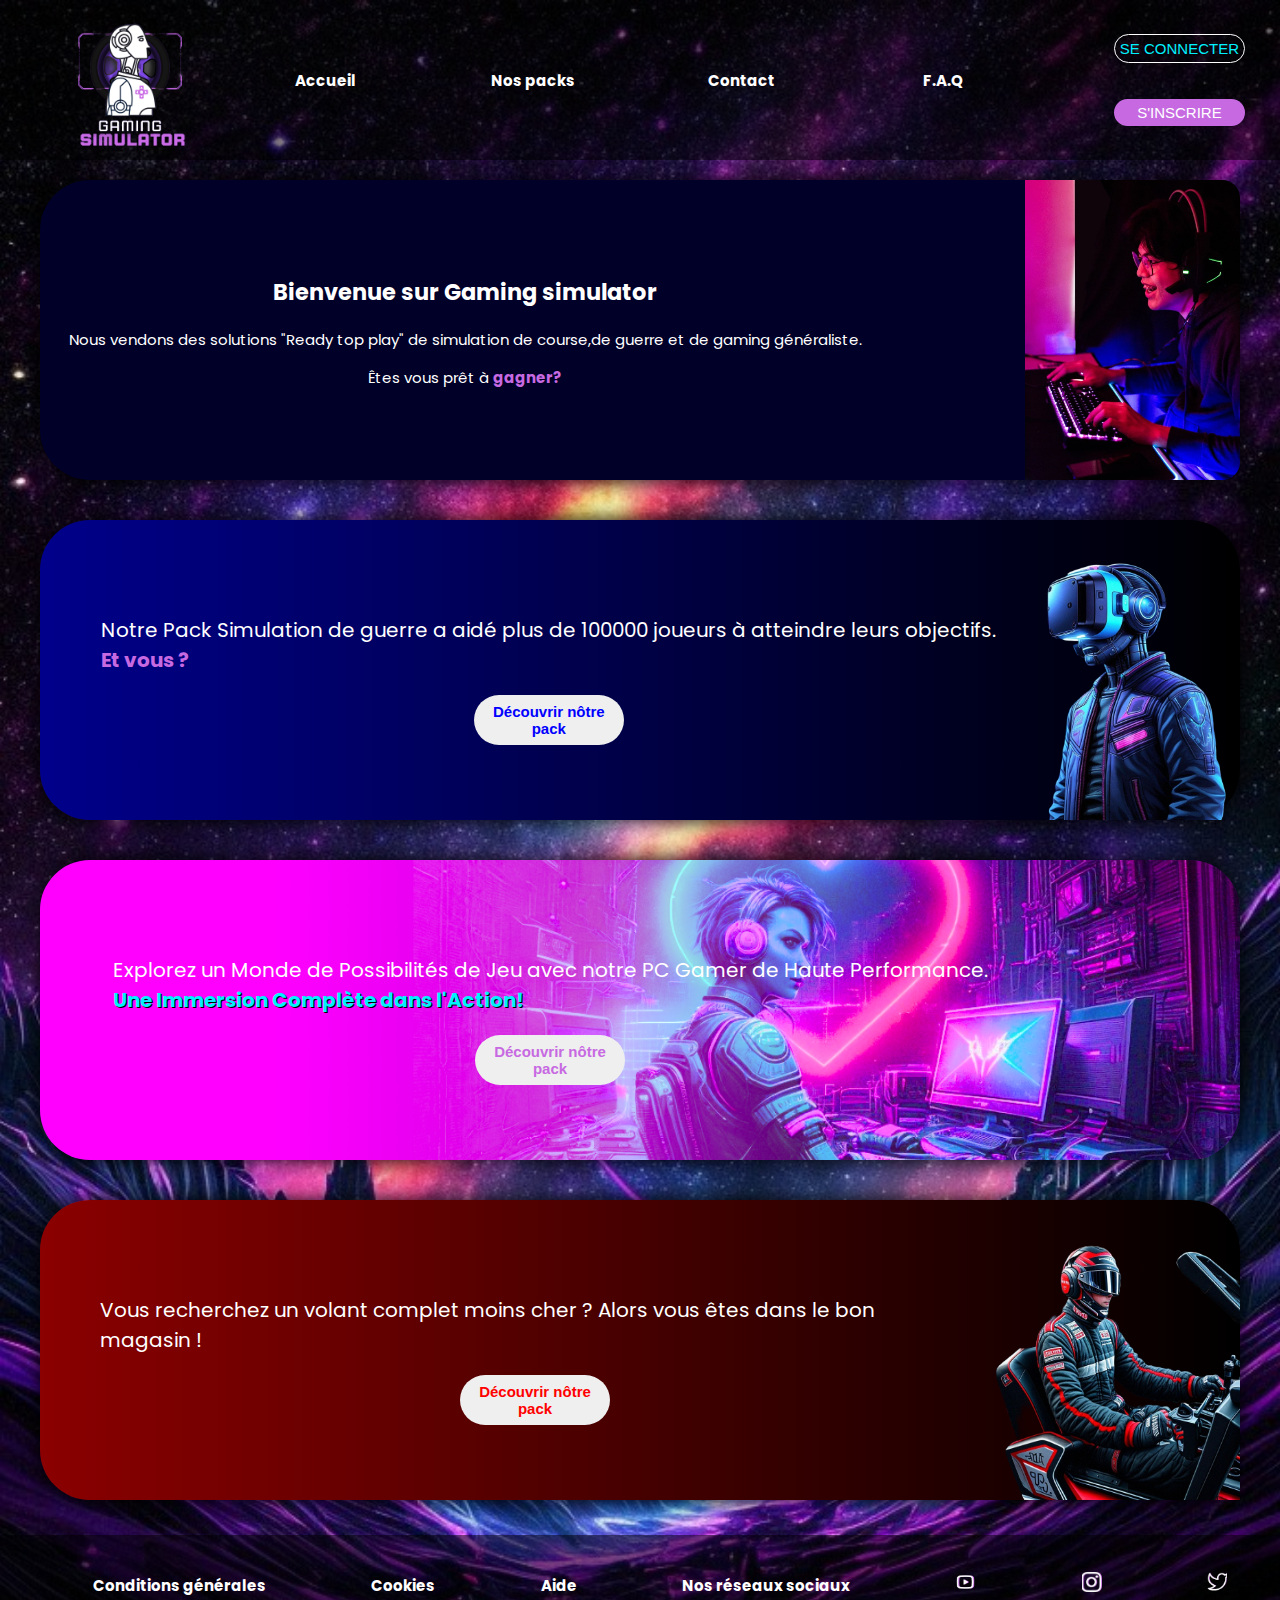
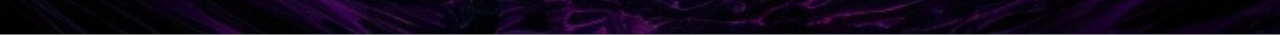
==== projet de groupe/index.html @ c26b24f7 "Add files via upload" ====
<!DOCTYPE html>
<html lang="fr">
    <head>
        <meta charset="UTF-8">
        <meta name="viewport" content="width=device-width, initial-scale=1.0">
        <title>Document</title>
        <link rel="stylesheet" href="https://fonts.googleapis.com/css?family=Poppins">
        <link rel="stylesheet" href="css/style.css">
    </head>
    <body class="background-accueil">
        <header class="header-size">
            <div class="header">                
                <img class="logo" src="img/logo.png" alt="logo site">
                <img onclick="burger()" class="burger-menu" src="img/burger.png" alt="icône menu burger">
                <ul class="menu-header">
                    <li class="bd"><a class="bd" href="index.html">Accueil</a></li>
                    <li class="bd" id="menu-hover">Nos packs
                        <ul class="menu-hover">
                            <div class="submenu">
                                <li ><a class="bd" href="html/racing.html">Page Conduite</a></li>
                                <li ><a class="bd" href="html/war.html">Page Guerre</a></li>
                                <li ><a class="bd" href="html/gaming.html">Page Gaming</a></li>
                            </div>                            
                        </ul>
                    </li>
                    <li><a class="bd" href="html/contact.html">Contact</a></li>
                    <li><a class="bd" href="html/faq.html">F.A.Q</a></li>
                    <div class="connect-container">
                        <button class="connect">SE CONNECTER</button>
                        <button class="subscribe">S'INSCRIRE</button>
                    </div>                    
                </ul>
            </div>
        </header>
        <main>
            <div class="main-flex">                  
                <div class="accueil1">
                    <div class="welcome-msg">
                        <h2>Bienvenue sur Gaming simulator</h2>
                        <p>Nous vendons des solutions
                            "Ready top play" de simulation de course,de guerre et de gaming généraliste.
                        </p>
                        <p>Êtes vous prêt à <span class="pink">gagner?</span></p>
                    </div>                
                    <img class="welcome-image" src="img/accueil1.jpg" alt="image/jpg">
                </div>
                <div class="accueil2">
                    <div class="div2">
                        <p>Notre Pack Simulation de guerre
                            a aidé plus de 100000  joueurs 
                            à atteindre leurs objectifs.<br> 
                            <span class="pink">Et vous ?</span>
                        </p>
                        <div class="align-buttons">
                            <button class="button2"><a href="html/war.html">Découvrir nôtre pack</a></button>
                        </div>                        
                    </div>
                    <img class="home-image" src="img/accueil2.png" alt="image 2">
                </div>
                <div class="accueil3">
                    <div class="div3">
                        <p>Explorez un Monde de Possibilités de Jeu avec notre PC Gamer de Haute Performance.<br>
                            <span class="blue">Une Immersion Complète dans l'Action!</span> 
                        </p>
                        <div class="align-buttons">
                            <button class="button3"><a href="html/gaming.html">Découvrir nôtre pack</a></button>
                        </div>                        
                    </div>                                                         
                </div>
                <div class="accueil4">
                    <div class="div4">
                        <p>Vous recherchez un volant complet moins cher ? 
                        Alors vous êtes dans le bon magasin ! 
                        </p>
                        <div class="align-buttons">
                            <button class="button4"><a href="html/racing.html">Découvrir nôtre pack</a></button>
                        </div>                        
                    </div>
                    <img class="home-image" style="transform: scaleX(-1);" src="img/accueil4.png" alt="image 4">            
                </div>
            </div>
        </main>
        <footer>
            <ul class="footer-menu">
                <li class="footer-link"><a class="bd" href="">Conditions générales</a></li>
                <li class="footer-link"><a class="bd" href="">Cookies</a></li>
                <li class="footer-link"><a class="bd" href="">Aide</a></li>
                <li class="footer-link"><a class="bd" href="">Nos réseaux sociaux</a></li>
                <li><a href=""><img onmouseover="socialHover(0)" class="social-media" src="img/youtube.png" alt="Logo Youtube"></a></li>
                <li><a href=""><img onmouseover="socialHover(1)" class="social-media" src="img/instagram.png" alt="Logo Instagram"></a></li>
                <li><a href=""><img onmouseover="socialHover(2)" class="social-media" src="img/twitter.png" alt="Logo Twitter"></a></li>
            </ul>
        </footer>
    </body>
    <script async type="text/javascript" src="js/index.js"></script>
</html>
---- projet de groupe/css/style.css ----
/*Animation*/

@keyframes burger {
    0%{
        height: 200px;
    }
    100% {
        height: 100vh;        
    }
}
@keyframes burgerBack {
    0%{
        height: 100vh;
    }
    100% {
        height: 200px;       
    }
}

html {
    min-width: 320px;
    font-size: 10px;    
}
body{    
    background-size: cover;
    background-repeat: no-repeat;
    background-position: center;
    max-height: fit-content;    
    margin: 0;
    padding: 0;
    color: white;
    font-family:'Poppins';    
}
.background-accueil {
    background-image: url(../img/background-accueil.jpg);   
}
.background-conduite {
    background-image: url(../img/background-conduite.jpg);
}
.header {
    display: flex;
    align-items: center;
    justify-content: space-around;
    height: 100%;
    font-size: 15px;
    font-weight: bold;
}
.main-flex {
    display: flex;
    flex-direction: column;
    align-items: center;
}
.header-size {
    
    height: 160px;
    background-color: rgba(0, 0, 0, 0.5);
    background-size: cover;       
}
li {
    list-style: none;
}
a {
    color: white;
    text-decoration: none;
}
.logo {
    display: flex;
    width: 200px;    
}
.burger-menu {
    display: none;
    width: 60px;
}
.menu-header {
    display: flex;    
    align-items: center;
    justify-content: space-between;
    padding: 0;
    margin: 0;
    height: 80%;
    width: 75%;         
}
.menu-header li{
    min-width: 70px;
    text-align: center;
}
.submenu {
    display: none;
    position: absolute;
}
#menu-hover:hover .submenu {
    display: flex;
    flex-direction: column;
    padding: 0 2px;
    margin-left:-40px; /* Hacking placement submenu */
    width: 100%;
}
button {    
    margin: 0 5px;
    border-radius: 28px;
}
.connect-container {
    display: flex;
    flex-direction: column;
    justify-content: space-around;
    height: 100%;
}
.connect {    
    color: #00f0ff;
    background-color: transparent;
    border: 1px solid white;    
}
.subscribe {
    color: white;
    background-color: #C76AE2;
    border: none;   
}
.subscribe, .connect {
    padding: 5px;
    font-size: 15px;
}
.page-title {
    text-align: center;
    font-size: xx-large;
    font-weight: bolder;
    color: #C76AE2;
    text-shadow: 2px 2px black; 
}
.welcome-image {    
    width: 215px;
    border-radius: 0 18px 18px 0;
}
.accueil1{
    height: 300px;
    background-color: rgb(0, 0, 40);
}
.accueil2{
    height: 300px;
    background: linear-gradient(to right, darkblue, black);
}
.accueil3 {
    height: 300px;
    background-image: url(../img/rose.png); /* Hack photo multidégradé */
    background-size: cover;
    background-position: center;
}
.accueil4{
    height: 300px;
    background: linear-gradient(to right, darkred, black);
}
.accueil1, .accueil2, .accueil3, .accueil4{
    display: flex;
    align-items: center;
    justify-content: space-between;
    margin: 20px 0;
    width: 100%;
    max-width: 1200px;
    font-size: 15px;
    border-radius: 50px; 
    box-shadow: 0px 0px 20px black;
}
.div2, .div3, .div4{    
    width: 1000px;
    display: flex;
    flex-direction: column;
    align-items: center;
    justify-content: center;
    font-size: 20px;
    padding-left: 5%;
}
.div3 {
    width:75%;
}
.pink {
    color: #C76AE2;
    font-weight: bold;    
}
.blue {
    color: #00f0ff;
    text-shadow: 1px 1px black;
    font-weight: bold;
}
.button2 a {
    color: blue;    
}
.button3 a {
    color: #C76AE2;
}
.button4 a {
    color: red;
}
.button2, .button3, .button4 {
    border: none;
    width: 150px;
    height: 50px;
    font-weight: bold;
    font-size: 15px

}
*.align-buttons {
    display: flex;
    justify-content: center;
}
.welcome-msg {
    text-align: center;
    padding: 5px;
    width: 70%;    
}
.home-image  {
    height: 300px;
    width: 270px;
}
.footer-menu {
    display: flex;
    align-items: center;
    background-color: rgba(0, 0, 0, 0.5);
    background-size: cover;
    background-repeat: repeat;
    justify-content: space-around;
    height: 100px;
    margin-bottom: -1px; /* Coller le footer en bas de l'écran/
    margin-left: -30px; / Coller le footer vers la gauche de l'écran */
   font-size: 15px;
   font-weight: bold;
}
.social-media {
    height: 20px;
    z-index: 2;    
}

.drive-up {
    display: flex;
    justify-content: center;
    align-items: stretch;   
}
.drive-down-wrapper {
    display: flex;
    justify-content: center;
    align-items: center;
    text-align: center;
    margin-top: 10px;    
}
.drive-down {    
    width: 85%;
    background-color: rgba(194, 194, 194, 0.7);
    border-radius: 25px;
}
.drive-upleft {
    display: flex;
    flex-direction: column;
    align-items: center;
    width: 40%;
    background-color: rgba(194, 194, 194, 0.7);   
    border-radius: 25px;
    padding: 10px;
}
.drive-upright {
    display: flex;
    flex-direction: column;
    align-items: center;
    text-align: center;
    width: 40%;
    background-color: rgba(0, 0, 0, 0.7);
    border-radius: 25px;
    padding: 10px 10px 0px 10px;
}
.drive-upright h2{
   font-size: 23px; 
}
.drive-upright button{
    height: 50px;
    width: 200px;
    font-size: 20px;
    border-radius: 50px;
}
.description {
    display: flex;
    justify-content: center;
    align-items: center;
    text-align: left;
    color: black;
    font-size: 18px;
    padding: 10px;
}
.description p {
    font-size: 20px;
}
.description-title {
    font-size: 40px;
    color: black;
}
.description-img {
    height: 350px;
    width: 350px;
    border-radius: 20px;
    margin: 10px;
}
.big-img {
    height:300px;
    width: 300px;
    border-radius: 20px;
}
.small-img {
    height: 70px;
    width: 70px;
    border-radius: 12px;
}
.promo {
    color: red;
    font-size: 30px;
}
.promo-code {
    color: #C76AE2;
}
.overline-price {
    text-decoration: line-through red;
}
.basket {
    border-radius: 0;
    width: 70%;
    height: 10%;
    background-color: rgba(199, 106, 226, 0.6);
    color: white;
}
.buy{
    border-radius: 0;
    width: 70%;
    height: 10%;
    background-color: rgba(255, 255, 255, 0.6);
    color: red;
}    

/*Hover*/
.connect:hover{
    background-color: #909090;
    color: #00f0ff;
    border: 1px solid #C76AE2;
}
.subscribe:hover{
    background-color: #dfb2fb;
    color: #ffffff;
    -webkit-text-stroke: 0.4px rgb(225, 0, 255);
    border: 1px solid #c800ff;
}
.button2 {
    color: blue;
}
.button2:hover{
    background-color: #C76AE2;
    border: 4px solid white;
}
.button3 {
    color: #C76AE2;
}
.button3:hover{
    color: red;
    background-color: blue;
    border: 4px solid white;
}
.button4 {
    color: red;
}
.button4:hover{
    color: #C76AE2;
    background-color: black;
    border: 4px solid white;
}
.bd:hover{
    color: #C76AE2;
}
/*Responsive*/
@media screen and (max-width:480px){   
    h2{
        font-size: 14px;
    }
    .main-flex {
        width: 100%;
    }
    .flex {
    flex-direction: column;
    justify-content: center;
    align-items: center;    
   }
   .menu-header {
    /* display: none;     */    
    flex-direction: column;
    align-items: center;    
    text-align: center;
    width: 100%;
    font-size: 40px;      
   }
   .menu-header li {
    height: 30px;
    margin: 5vh 0;    
   }
   .header-size {
    height: fit-content;
       
   }
   .header {
    flex-direction: column; 
    padding-bottom: 20px;
    height: 100vh;
   }
   .burger-menu {
    display: block;
    cursor: pointer;
   }
   .burger-animation {
    animation: burger 2s ease-in;    
    }
    .burger-back-animation {
    animation: burgerBack 1s ease-in;
    }   
   .connect {
    margin: 5px;
    font-size: 25px;
    width: 180px;    
   }
   .subscribe{
    width: 180px;    
    font-size: 25px;
   }
   .welcome-image {
    position: absolute;
    z-index: 1;
    right: 0;
   }
   .welcome-msg {
    z-index: 2;
    width: 100%;
   }   
   .accueil3 {
    background-position: right;
   }
   .accueil1, .accueil2, .accueil3, .accueil4 {
   justify-content: center;
   width: 100%;   
   } 
   .div2, .div3, .div4 {    
    z-index: 2;
    width: 100%;
   }    
   .footer-menu {
    flex-direction: column;
    height: fit-content;    
   }
   .footer-menu li {
    height: 30px;
    font-size: 20px;
   }
   .logo {
    margin: 0;
   }
   .home-image{
    position: absolute;
    right: -50px;
    z-index: 0;
    /* display: none; */
   }
}
@media screen and (min-width:481px) and (max-width : 750px) {
    .menu-header li {
        min-width: 55px;
    }
    .home-image {
        width: 40%;
    }
}
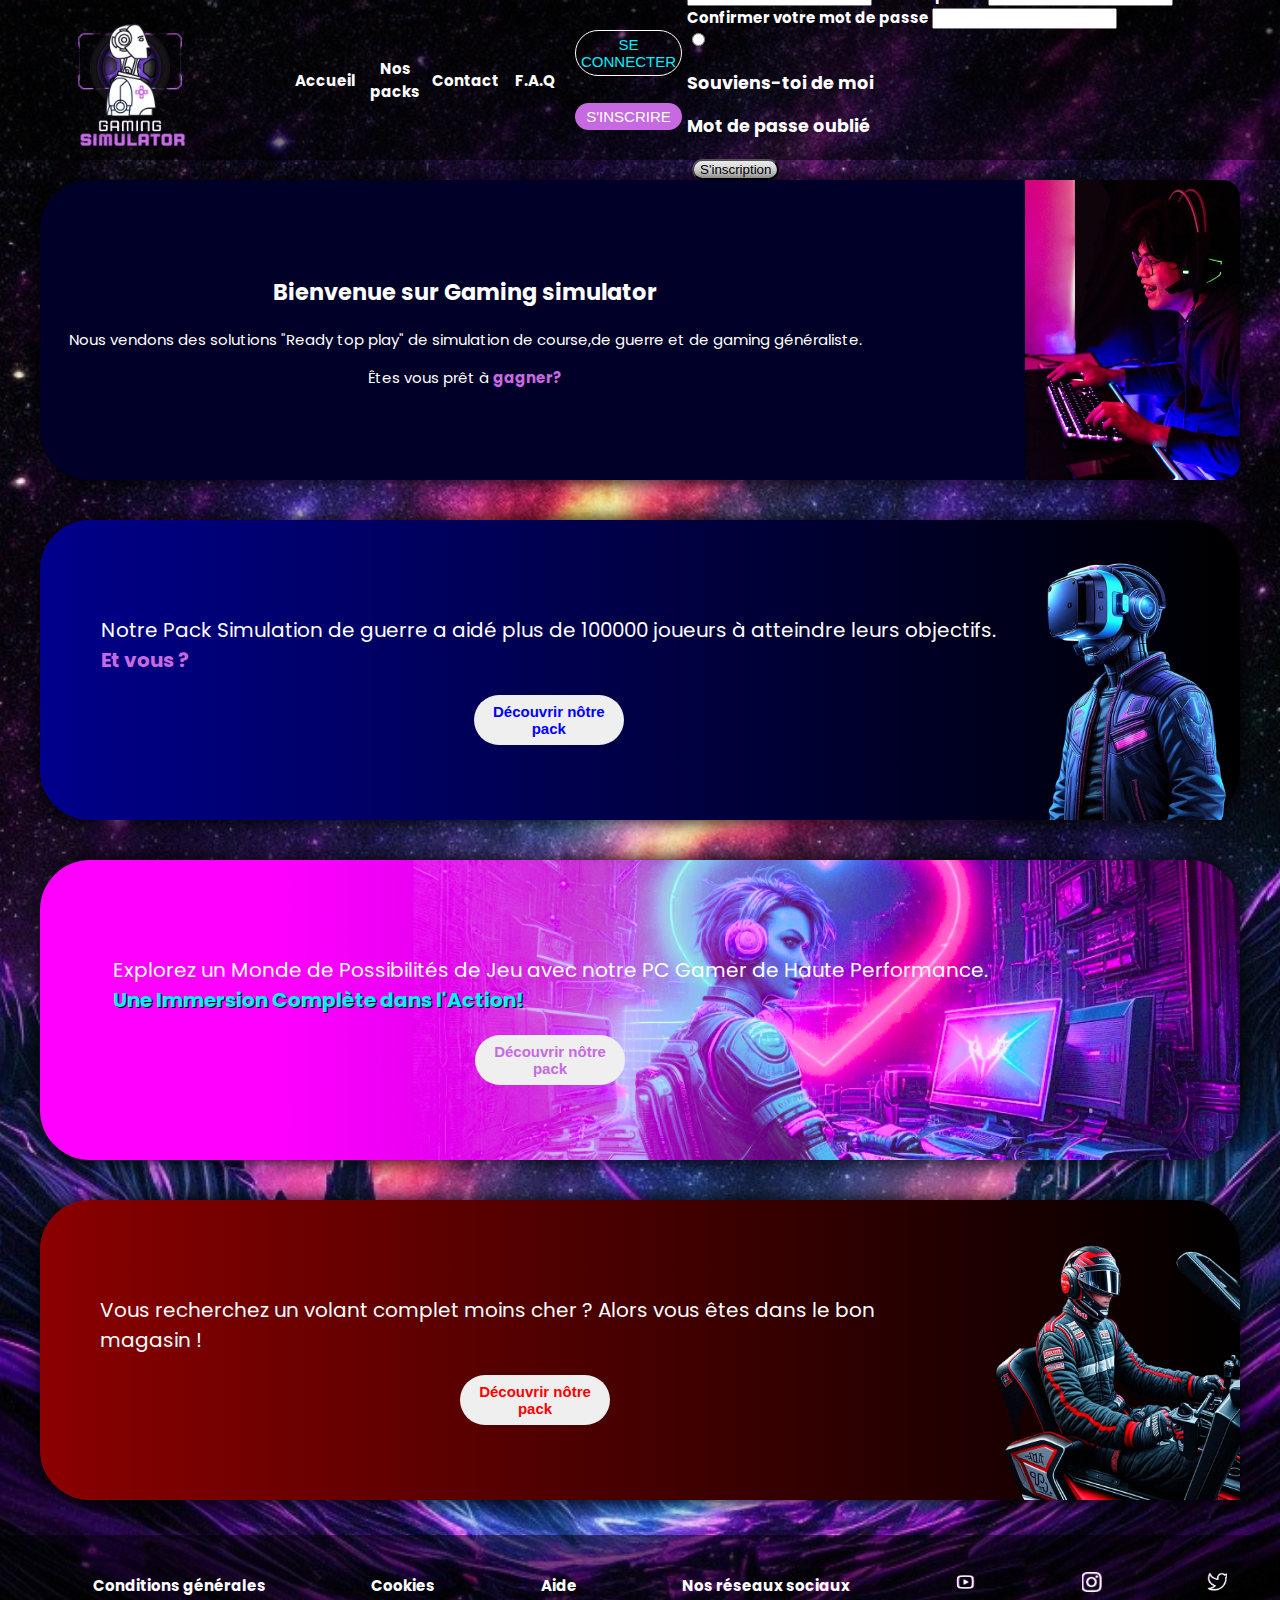
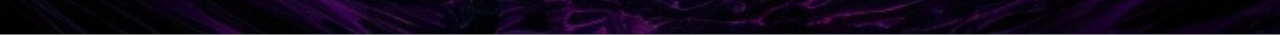
==== commit 3bd385db: "Update index.html" ====
--- a/projet de groupe/index.html
+++ b/projet de groupe/index.html
@@ -28,7 +28,28 @@
                     <div class="connect-container">
                         <button class="connect">SE CONNECTER</button>
                         <button class="subscribe">S'INSCRIRE</button>
-                    </div>                    
+                    </div>
+                     <div class="inscription">
+                            <h2>inscription</h2>
+                            <label for="text">Nom d'utilisateur</label>
+                            <input type="text" id="name">
+                            <label for="email">Email</label>
+                            <input type="email" id="mail" >
+                            <label for="password">mot de passe</label>
+                            <input type="password" id="password">
+                            <label for="password">Confirmer votre mot de passe</label>
+                            <input type="password" id="password">
+                            <div class="dd">
+                            <input type="radio"><a href=""></a>
+                            <h3>Souviens-toi de moi</h3>
+                            <h3><a href="">Mot de passe oublié</a></h3>
+                            </div>
+                            <button type="submit">S'inscription</button>
+                            <div class="modal">
+                                <p>Avez vous déja un compte?</p>
+                                <p>se connecter</p>
+                            </div>
+                    </div>             
                 </ul>
             </div>
         </header>
@@ -93,4 +114,4 @@
         </footer>
     </body>
     <script async type="text/javascript" src="js/index.js"></script>
-</html>+</html>
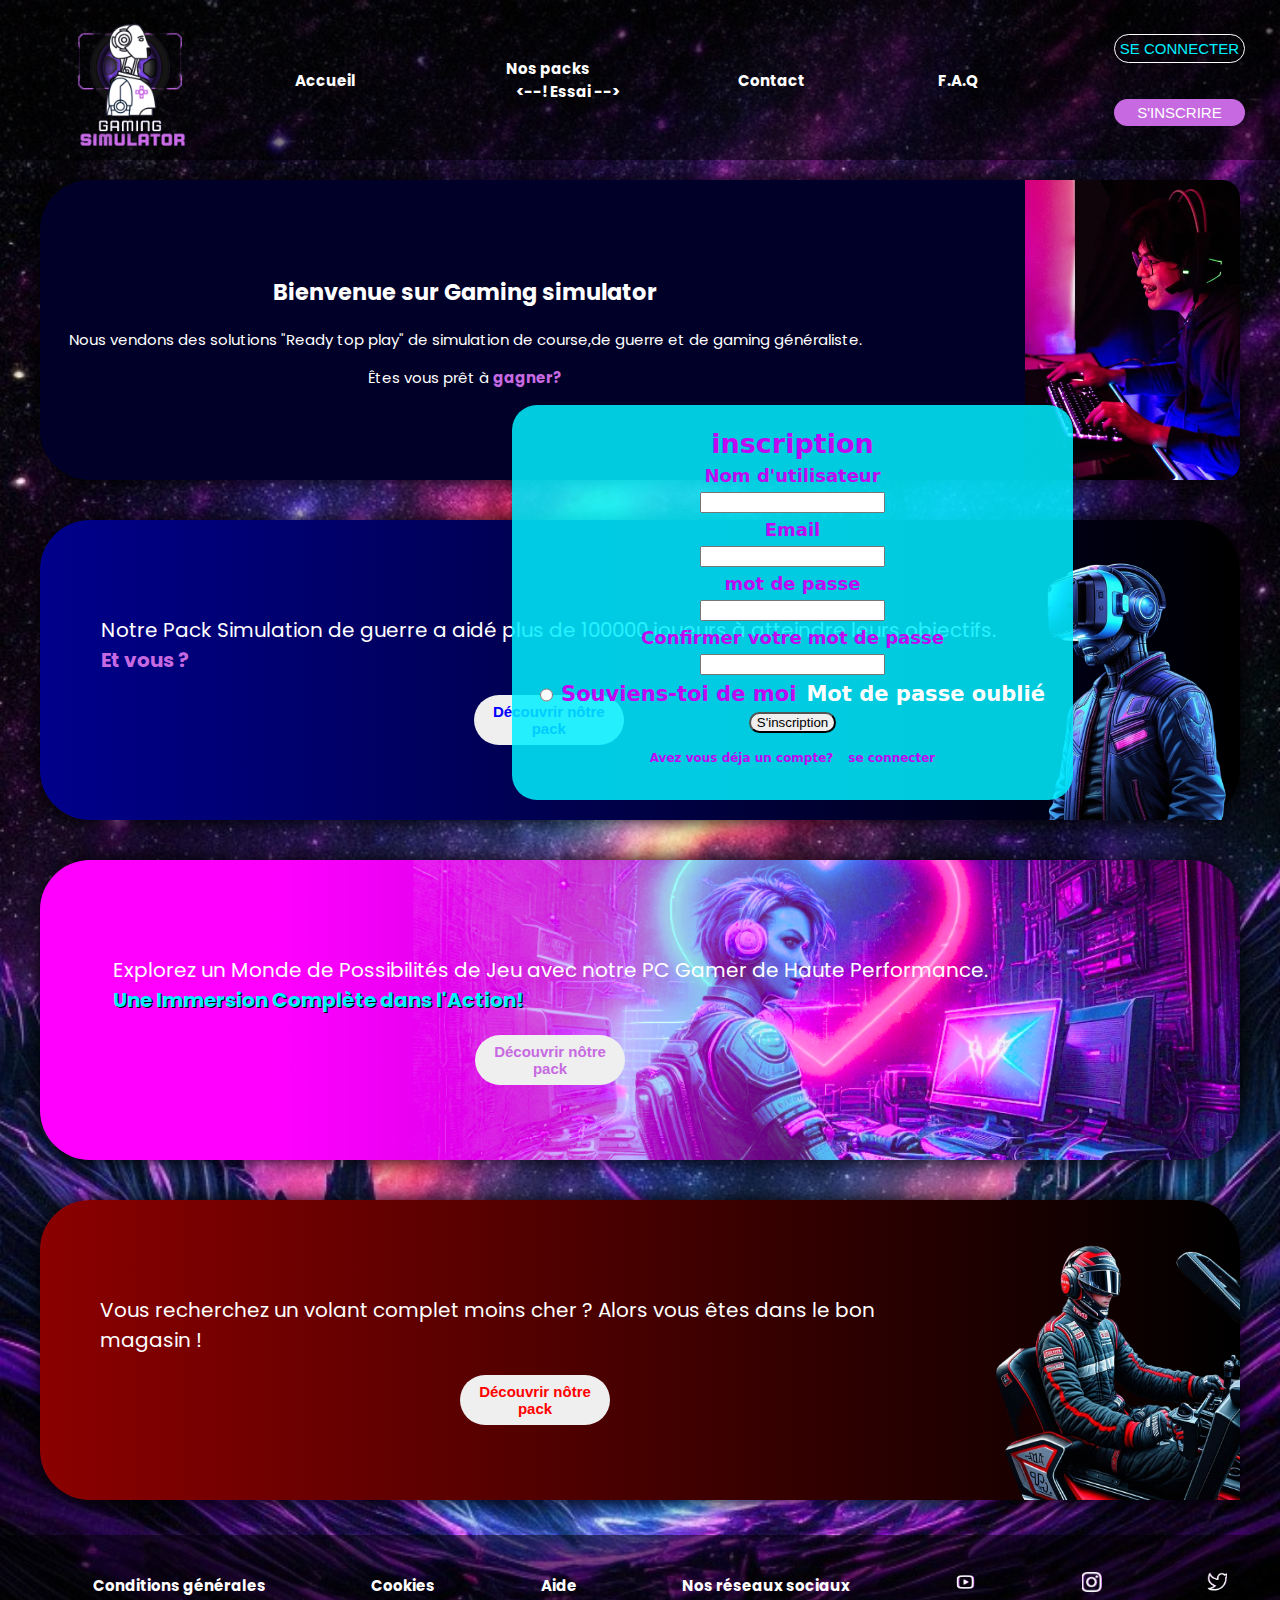
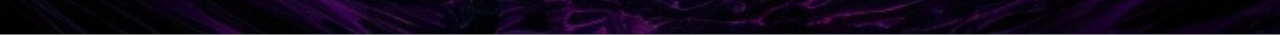
==== commit 8c2ee02f: "Update index.html" ====
--- a/projet de groupe/index.html
+++ b/projet de groupe/index.html
@@ -20,7 +20,8 @@
                                 <li ><a class="bd" href="html/racing.html">Page Conduite</a></li>
                                 <li ><a class="bd" href="html/war.html">Page Guerre</a></li>
                                 <li ><a class="bd" href="html/gaming.html">Page Gaming</a></li>
-                            </div>                            
+                            </div>
+                        <--! Essai -->
                         </ul>
                     </li>
                     <li><a class="bd" href="html/contact.html">Contact</a></li>
--- a/projet de groupe/css/style.css
+++ b/projet de groupe/css/style.css
@@ -466,4 +466,36 @@
     .home-image {
         width: 40%;
     }
-}+}
+
+.inscription{
+    background-color: rgba(0, 238, 255, 85%) ;
+    color: #bf09f1;
+    font-family: system-ui, -apple-system, BlinkMacSystemFont, 'Segoe UI', Roboto, Oxygen, Ubuntu, Cantarell, 'Open Sans', 'Helvetica Neue', sans-serif;
+    display: flex;
+    justify-content: right;
+    align-items: center;
+    flex-direction: column;
+    margin-top: 180px;
+    padding: 20px;
+    border-radius: 25px;
+    position: absolute;
+    left: 40%;
+    top: 25%;
+    font-size: 18px;
+}
+.inscription > * {
+    margin: 3px;
+}
+.inscription h3 {
+    margin: 0 5px ;
+}
+.dd{
+    display: flex;
+    justify-content: space-around;
+}
+.modal {
+    display: flex;
+    font-size: 12px;
+    gap: 15px;
+}
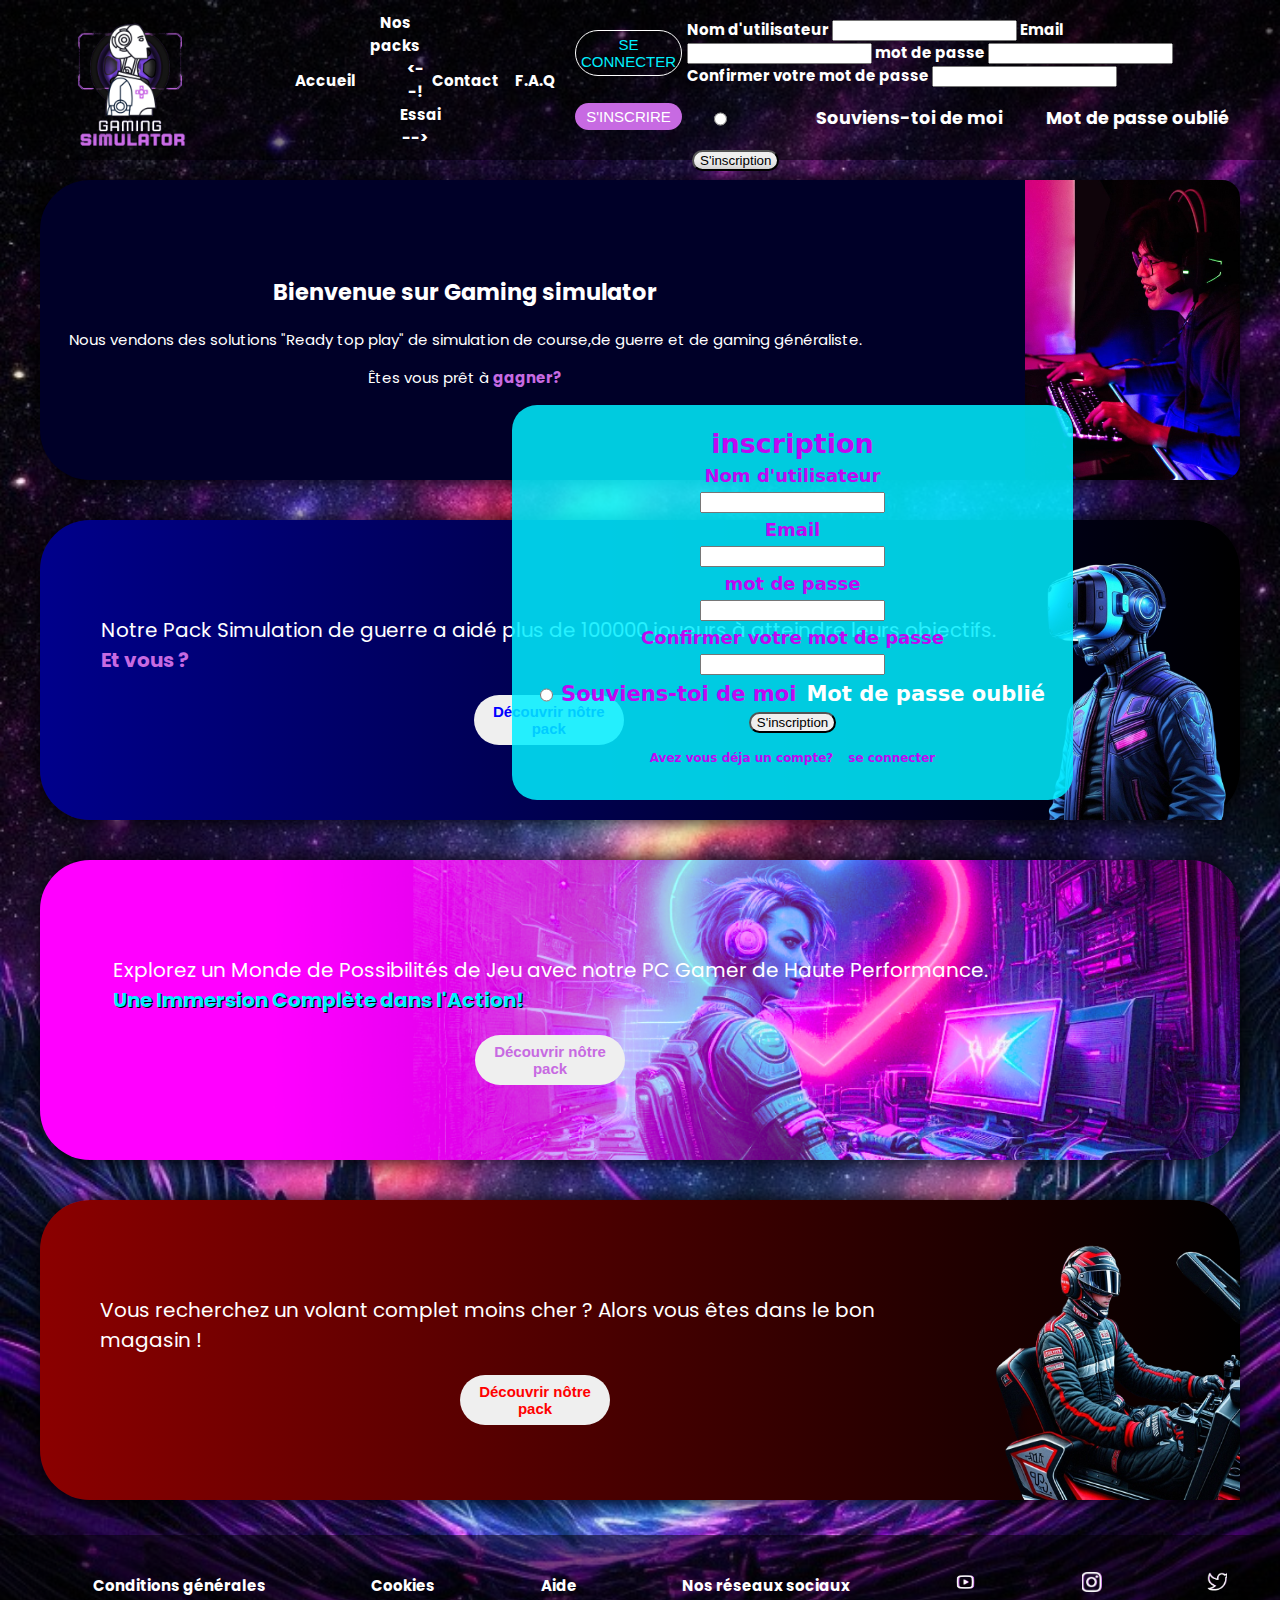
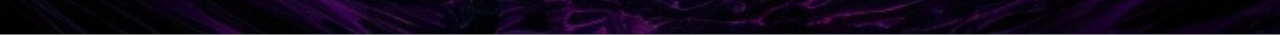
==== commit 1085aa83: "Update index.html" ====
--- a/projet de groupe/index.html
+++ b/projet de groupe/index.html
@@ -30,27 +30,49 @@
                         <button class="connect">SE CONNECTER</button>
                         <button class="subscribe">S'INSCRIRE</button>
                     </div>
-                     <div class="inscription">
-                            <h2>inscription</h2>
-                            <label for="text">Nom d'utilisateur</label>
-                            <input type="text" id="name">
-                            <label for="email">Email</label>
-                            <input type="email" id="mail" >
-                            <label for="password">mot de passe</label>
-                            <input type="password" id="password">
-                            <label for="password">Confirmer votre mot de passe</label>
-                            <input type="password" id="password">
-                            <div class="dd">
-                            <input type="radio"><a href=""></a>
-                            <h3>Souviens-toi de moi</h3>
-                            <h3><a href="">Mot de passe oublié</a></h3>
-                            </div>
-                            <button type="submit">S'inscription</button>
-                            <div class="modal">
-                                <p>Avez vous déja un compte?</p>
-                                <p>se connecter</p>
-                            </div>
-                    </div>             
+                    <div class="inscription">
+                        <h2>inscription</h2>
+                        <label for="text">Nom d'utilisateur</label>
+                        <input type="text" id="name">
+                        <label for="email">Email</label>
+                        <input type="email" id="mail" >
+                        <label for="password">mot de passe</label>
+                        <input type="password" id="password">
+                        <label for="password">Confirmer votre mot de passe</label>
+                        <input type="password" id="password">
+                        <div class="dd">
+                        <input type="radio"><a href=""></a>
+                        <h3>Souviens-toi de moi</h3>
+                        <h3><a href="">Mot de passe oublié</a></h3>
+                        </div>
+                        <button type="submit">S'inscription</button>
+                        <div class="modal">
+                            <p>Avez vous déja un compte?</p>
+                            <p>se connecter</p>
+                        </div>
+                    </div>
+                     <div class="connexion">
+                        <h2>inscription</h2>
+                        <label for="text">Nom d'utilisateur</label>
+                        <input type="text" id="name">
+                        <label for="email">Email</label>
+                        <input type="email" id="mail" >
+                        <label for="password">mot de passe</label>
+                        <input type="password" id="password">
+                        <label for="password">Confirmer votre mot de passe</label>
+                        <input type="password" id="password">
+                        <div class="dd">
+                        <input type="radio"><a href=""></a>
+                        <h3>Souviens-toi de moi</h3>
+                        <h3><a href="">Mot de passe oublié</a></h3>
+                        </div>
+                        <button type="submit">S'inscription</button>
+                        <div class="modal">
+                            <p>Avez vous déja un compte?</p>
+                            <p>se connecter</p>
+                        </div>
+                    </div>
+                    
                 </ul>
             </div>
         </header>
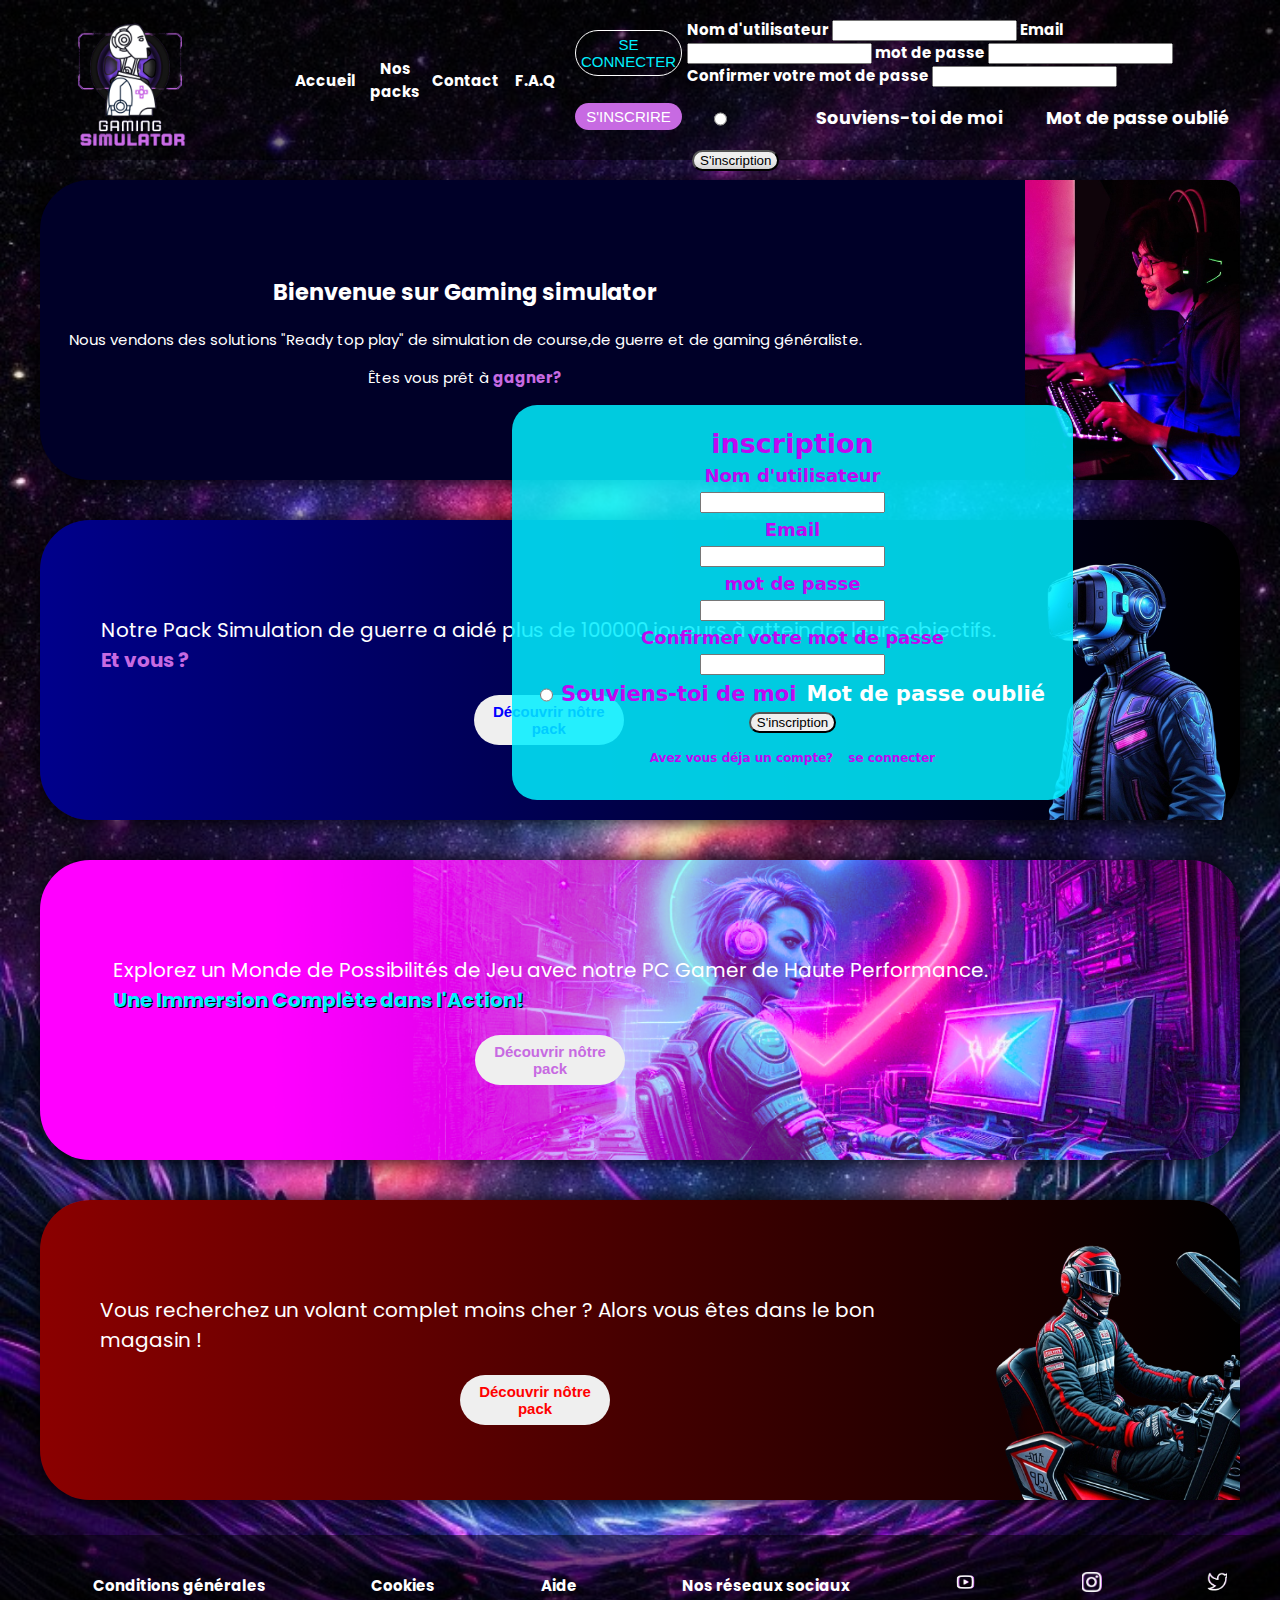
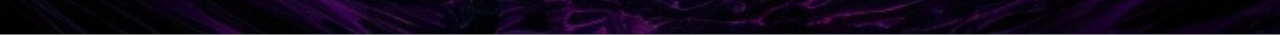
==== commit 3c8a2a44: "Add files via upload" ====
--- a/projet de groupe/index.html
+++ b/projet de groupe/index.html
@@ -20,17 +20,37 @@
                                 <li ><a class="bd" href="html/racing.html">Page Conduite</a></li>
                                 <li ><a class="bd" href="html/war.html">Page Guerre</a></li>
                                 <li ><a class="bd" href="html/gaming.html">Page Gaming</a></li>
-                            </div>
-                        <--! Essai -->
+                            </div>                        
                         </ul>
                     </li>
                     <li><a class="bd" href="html/contact.html">Contact</a></li>
                     <li><a class="bd" href="html/faq.html">F.A.Q</a></li>
                     <div class="connect-container">
-                        <button class="connect">SE CONNECTER</button>
-                        <button class="subscribe">S'INSCRIRE</button>
+                        <button onclick="connect()" class="connect">SE CONNECTER</button>
+                        <button onclick="subscribe()" class="subscribe">S'INSCRIRE</button>
                     </div>
                     <div class="inscription">
+                        <h2>inscription</h2>
+                        <label for="text">Nom d'utilisateur</label>
+                        <input type="text" id="name">
+                        <label for="email">Email</label>
+                        <input type="email" id="mail" >
+                        <label for="password">mot de passe</label>
+                        <input type="password" id="password">
+                        <label for="password">Confirmer votre mot de passe</label>
+                        <input type="password" id="password">
+                        <div class="dd">
+                            <input type="radio"><a href=""></a>
+                            <h3>Souviens-toi de moi</h3>
+                            <h3><a href="">Mot de passe oublié</a></h3>
+                        </div>
+                        <button type="submit">S'inscription</button>
+                        <div class="modal">
+                            <p>Avez vous déja un compte?</p>
+                            <p>se connecter</p>
+                        </div>
+                    </div>
+                    <div class="connexion">
                         <h2>inscription</h2>
                         <label for="text">Nom d'utilisateur</label>
                         <input type="text" id="name">
@@ -50,29 +70,7 @@
                             <p>Avez vous déja un compte?</p>
                             <p>se connecter</p>
                         </div>
-                    </div>
-                     <div class="connexion">
-                        <h2>inscription</h2>
-                        <label for="text">Nom d'utilisateur</label>
-                        <input type="text" id="name">
-                        <label for="email">Email</label>
-                        <input type="email" id="mail" >
-                        <label for="password">mot de passe</label>
-                        <input type="password" id="password">
-                        <label for="password">Confirmer votre mot de passe</label>
-                        <input type="password" id="password">
-                        <div class="dd">
-                        <input type="radio"><a href=""></a>
-                        <h3>Souviens-toi de moi</h3>
-                        <h3><a href="">Mot de passe oublié</a></h3>
-                        </div>
-                        <button type="submit">S'inscription</button>
-                        <div class="modal">
-                            <p>Avez vous déja un compte?</p>
-                            <p>se connecter</p>
-                        </div>
-                    </div>
-                    
+                    </div>                              
                 </ul>
             </div>
         </header>
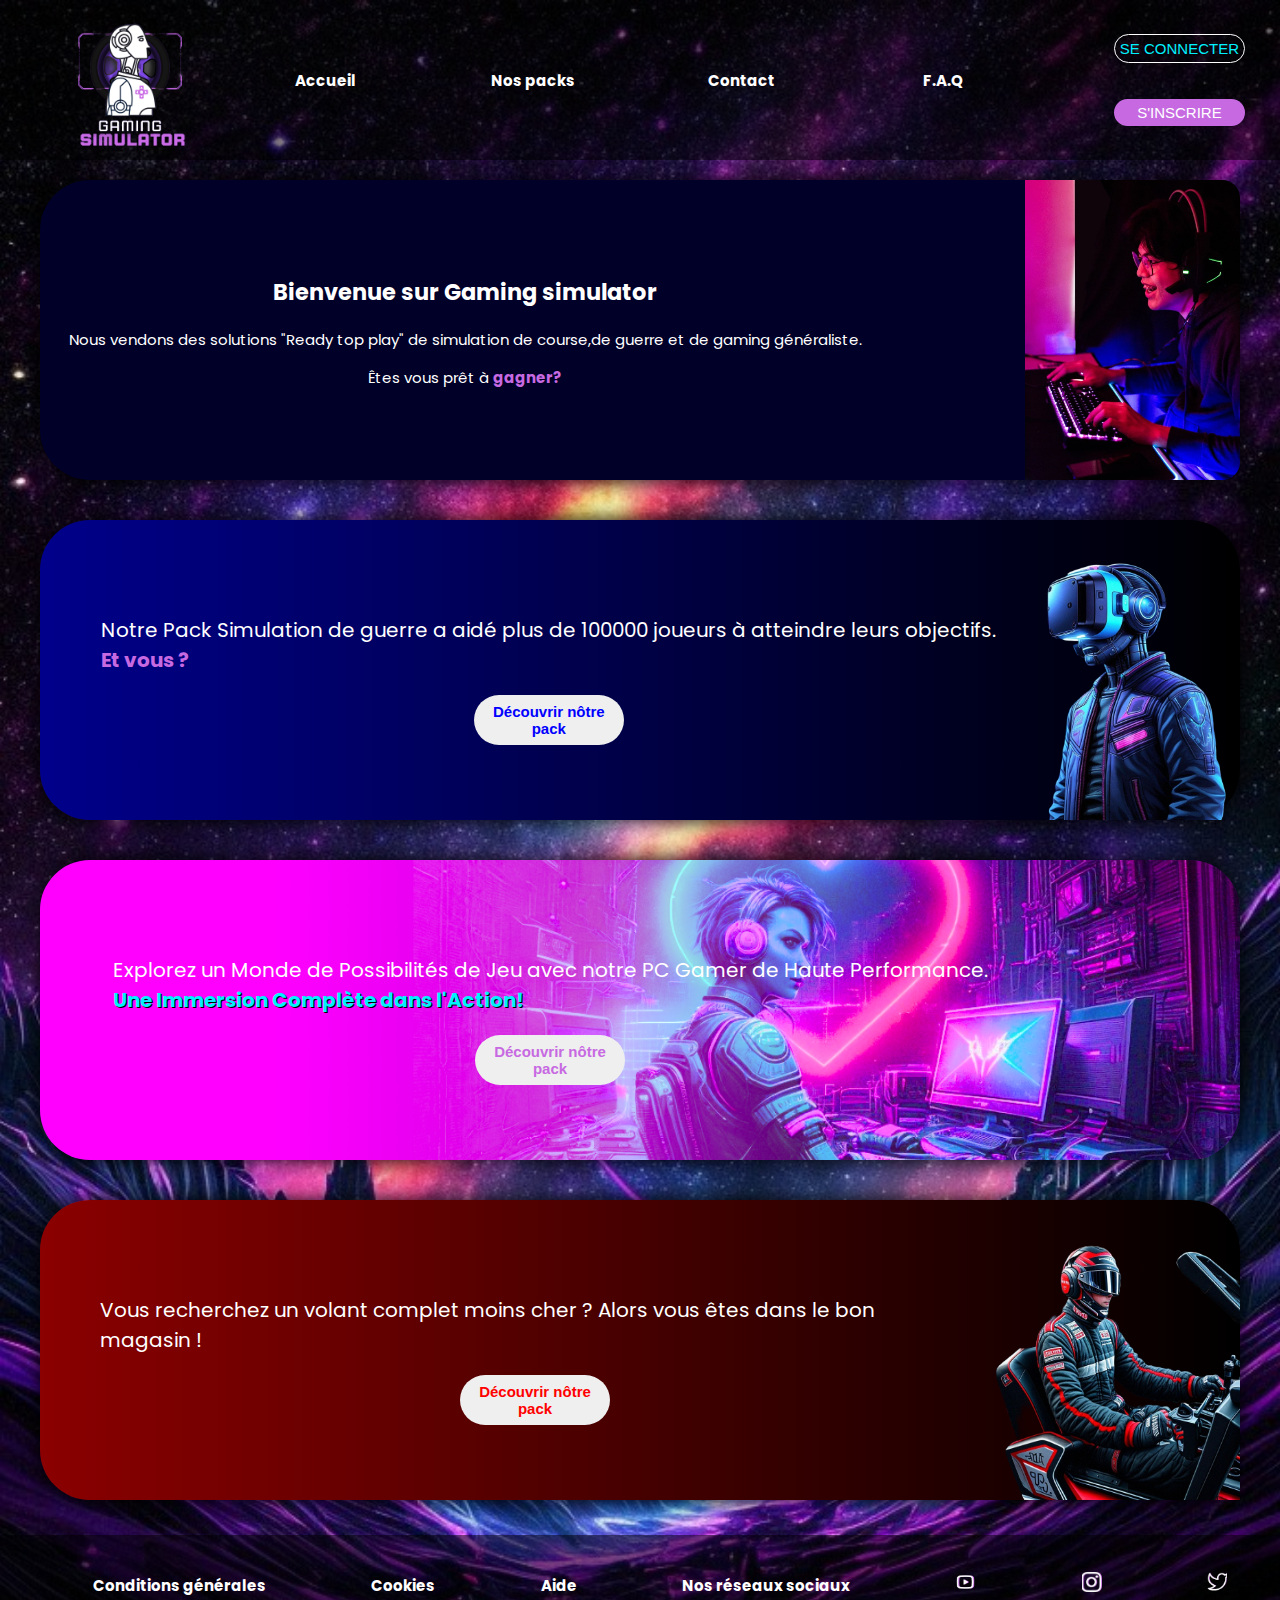
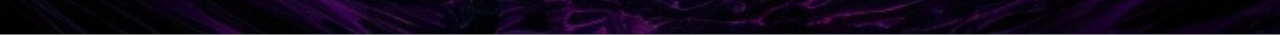
==== commit d5f4b482: "Update index.html" ====
--- a/projet de groupe/index.html
+++ b/projet de groupe/index.html
@@ -29,46 +29,46 @@
                         <button onclick="connect()" class="connect">SE CONNECTER</button>
                         <button onclick="subscribe()" class="subscribe">S'INSCRIRE</button>
                     </div>
-                    <div class="inscription">
-                        <h2>inscription</h2>
+                                        <div class="inscription">
+                        <h2>Inscription</h2>
                         <label for="text">Nom d'utilisateur</label>
-                        <input type="text" id="name">
+                        <input class="inputo" type="text" id="name">
                         <label for="email">Email</label>
-                        <input type="email" id="mail" >
+                        <input class="inputo" type="email" id="mail" >
                         <label for="password">mot de passe</label>
-                        <input type="password" id="password">
+                        <input class="inputo" type="password" id="password">
                         <label for="password">Confirmer votre mot de passe</label>
-                        <input type="password" id="password">
+                        <input class="inputo" type="password" id="password">
                         <div class="dd">
-                            <input type="radio"><a href=""></a>
+                            <div class="miniradio">
+                                <input type="radio"><a href=""></a>
                             <h3>Souviens-toi de moi</h3>
-                            <h3><a href="">Mot de passe oublié</a></h3>
+                            </div>
+                            <h3 class="soust"><a href="">Mot de passe oublié</a></h3>
                         </div>
-                        <button type="submit">S'inscription</button>
+                        <button class="buttonic" type="submit">S'inscription</button>
                         <div class="modal">
                             <p>Avez vous déja un compte?</p>
                             <p>se connecter</p>
                         </div>
                     </div>
                     <div class="connexion">
-                        <h2>inscription</h2>
-                        <label for="text">Nom d'utilisateur</label>
-                        <input type="text" id="name">
+                        <h2>Connexion</h2>
                         <label for="email">Email</label>
-                        <input type="email" id="mail" >
+                        <input class="inputo" type="email" id="mail" >
                         <label for="password">mot de passe</label>
-                        <input type="password" id="password">
-                        <label for="password">Confirmer votre mot de passe</label>
-                        <input type="password" id="password">
+                        <input class="inputo" type="password" id="password">
                         <div class="dd">
-                        <input type="radio"><a href=""></a>
-                        <h3>Souviens-toi de moi</h3>
-                        <h3><a href="">Mot de passe oublié</a></h3>
+                            <div class="miniradio">
+                                <input type="radio"><a href=""></a>
+                            <h3>Souviens-toi de moi</h3>
+                            </div>
+                            <h3 class="soust"><a href="">Mot de passe oublié</a></h3>
                         </div>
-                        <button type="submit">S'inscription</button>
+                        <button class="buttonic" type="submit">S'inscription</button>
                         <div class="modal">
-                            <p>Avez vous déja un compte?</p>
-                            <p>se connecter</p>
+                            <p>Vous n'avez pas de compte ?</p>
+                            <p class="whitet">S’INSCRIRE</p>
                         </div>
                     </div>                              
                 </ul>
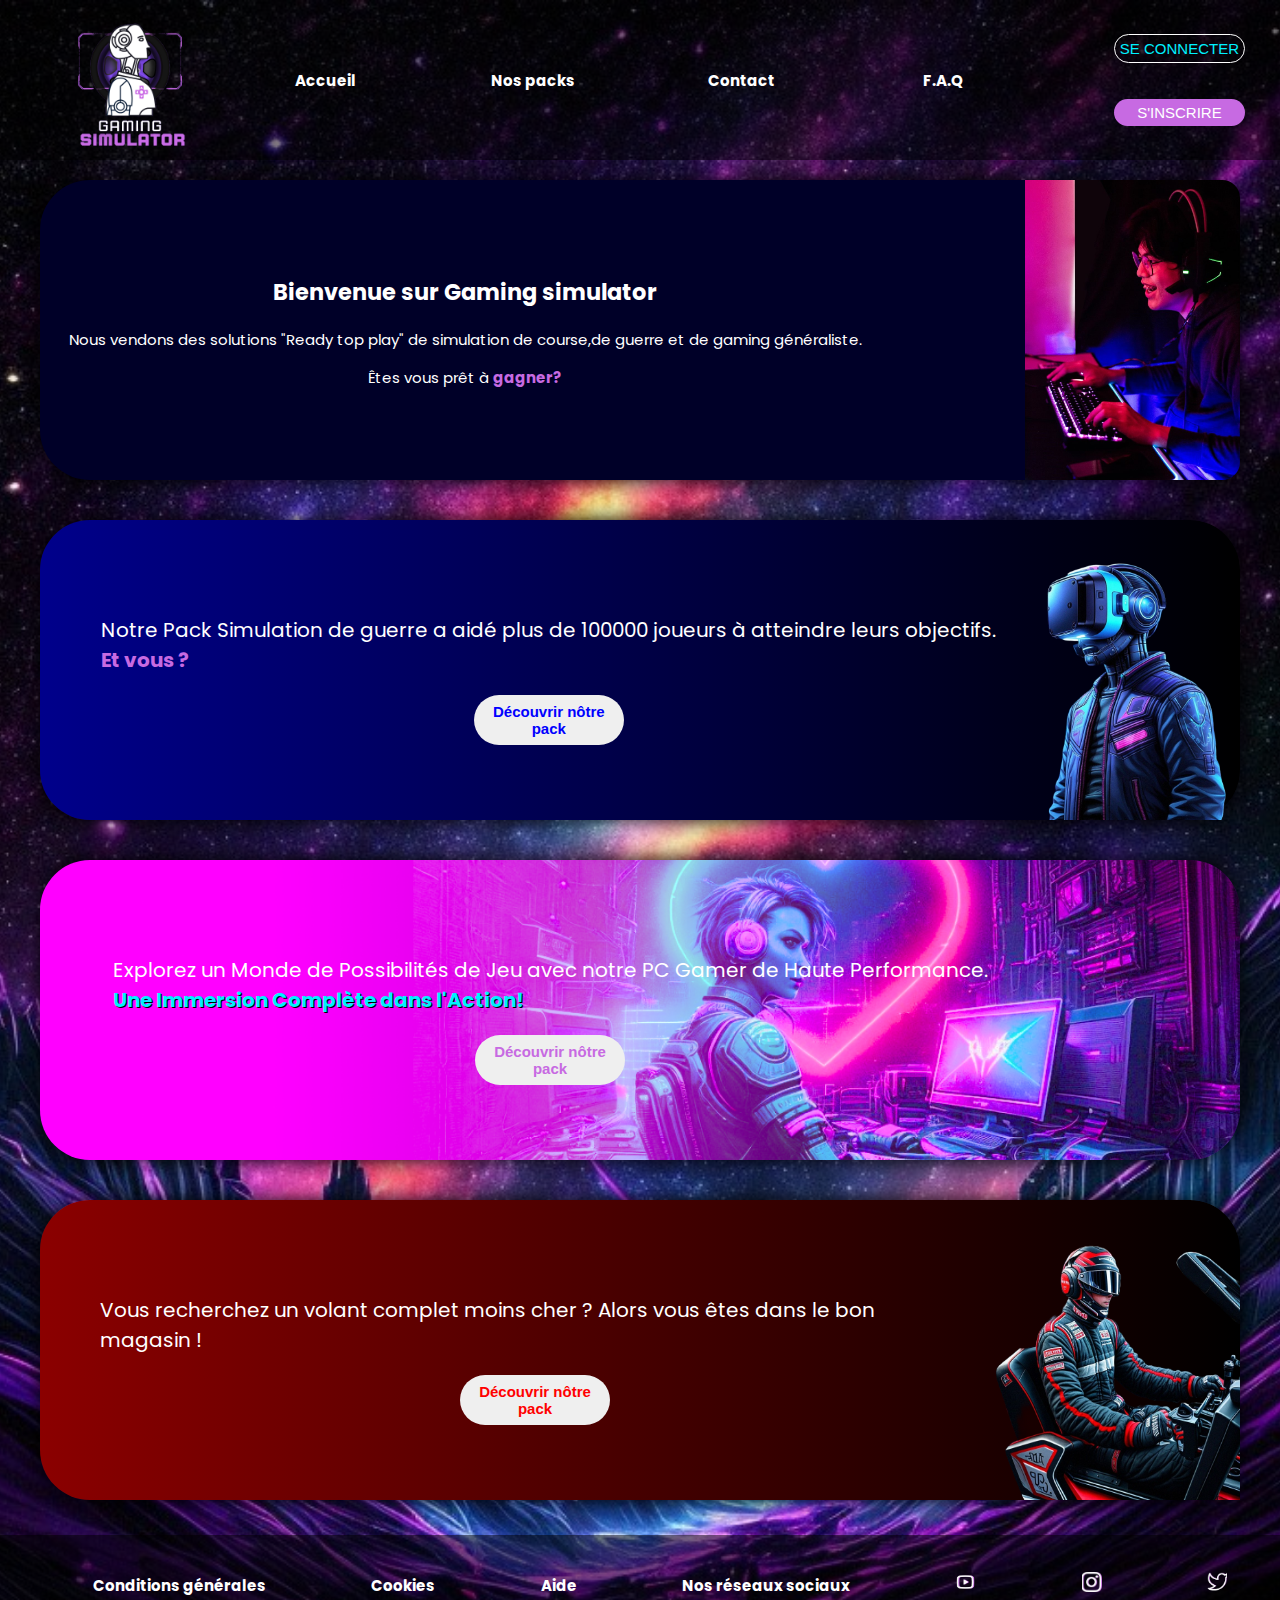
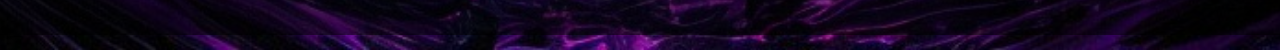
==== commit bb36d66c: "Update index.html" ====
--- a/projet de groupe/index.html
+++ b/projet de groupe/index.html
@@ -46,7 +46,7 @@
                             </div>
                             <h3 class="soust"><a href="">Mot de passe oublié</a></h3>
                         </div>
-                        <button class="buttonic" type="submit">S'inscription</button>
+                        <button class="buttonic" type="submit">S'inscrire</button>
                         <div class="modal">
                             <p>Avez vous déja un compte?</p>
                             <p>se connecter</p>
@@ -65,7 +65,7 @@
                             </div>
                             <h3 class="soust"><a href="">Mot de passe oublié</a></h3>
                         </div>
-                        <button class="buttonic" type="submit">S'inscription</button>
+                        <button class="buttonic" type="submit">Se Connecter</button>
                         <div class="modal">
                             <p>Vous n'avez pas de compte ?</p>
                             <p class="whitet">S’INSCRIRE</p>
--- a/projet de groupe/css/style.css
+++ b/projet de groupe/css/style.css
@@ -16,7 +16,7 @@
         height: 200px;       
     }
 }
-
+/*General settings*/
 html {
     min-width: 320px;
     font-size: 10px;    
@@ -37,6 +37,7 @@
 .background-conduite {
     background-image: url(../img/background-conduite.jpg);
 }
+/*Header*/
 .header {
     display: flex;
     align-items: center;
@@ -50,8 +51,7 @@
     flex-direction: column;
     align-items: center;
 }
-.header-size {
-    
+.header-size {    
     height: 160px;
     background-color: rgba(0, 0, 0, 0.5);
     background-size: cover;       
@@ -86,14 +86,17 @@
 }
 .submenu {
     display: none;
-    position: absolute;
-}
-#menu-hover:hover .submenu {
-    display: flex;
-    flex-direction: column;
+    position: absolute;    
+}
+#menu-hover:hover {
+    cursor: pointer;
+}
+#menu-hover:hover .submenu {    
+    display: flex;
+    flex-direction: column;
+    align-items: flex-start;
     padding: 0 2px;
-    margin-left:-40px; /* Hacking placement submenu */
-    width: 100%;
+    margin-left:-40px; /*Hacking placement submenu*/    
 }
 button {    
     margin: 0 5px;
@@ -119,6 +122,23 @@
     padding: 5px;
     font-size: 15px;
 }
+/*Footer*/
+.footer-menu {
+    display: flex;
+    align-items: center;
+    background-color: rgba(0, 0, 0, 0.5);
+    background-size: cover;
+    background-repeat: repeat;
+    justify-content: space-around;
+    height: 100px;    
+   font-size: 15px;
+   font-weight: bold;
+}
+.social-media {
+    height: 20px;
+    z-index: 2;    
+}
+/*Page accueil*/
 .page-title {
     text-align: center;
     font-size: xx-large;
@@ -195,7 +215,6 @@
     height: 50px;
     font-weight: bold;
     font-size: 15px
-
 }
 *.align-buttons {
     display: flex;
@@ -210,24 +229,7 @@
     height: 300px;
     width: 270px;
 }
-.footer-menu {
-    display: flex;
-    align-items: center;
-    background-color: rgba(0, 0, 0, 0.5);
-    background-size: cover;
-    background-repeat: repeat;
-    justify-content: space-around;
-    height: 100px;
-    margin-bottom: -1px; /* Coller le footer en bas de l'écran/
-    margin-left: -30px; / Coller le footer vers la gauche de l'écran */
-   font-size: 15px;
-   font-weight: bold;
-}
-.social-media {
-    height: 20px;
-    z-index: 2;    
-}
-
+/*Page packs*/
 .drive-up {
     display: flex;
     justify-content: center;
@@ -315,21 +317,84 @@
 .overline-price {
     text-decoration: line-through red;
 }
-.basket {
+.basket, .buy {
     border-radius: 0;
     width: 70%;
     height: 10%;
+}
+.basket {    
     background-color: rgba(199, 106, 226, 0.6);
     color: white;
 }
-.buy{
-    border-radius: 0;
-    width: 70%;
-    height: 10%;
+.buy{    
     background-color: rgba(255, 255, 255, 0.6);
     color: red;
 }    
-
+/*Page Contact*/
+.background-contact{
+    background-image: url(../img/background-contact.jpg);
+    background-size: cover;
+    background-repeat: no-repeat;
+    background-position: center;
+}
+.contact-form{   
+    display: flex;
+    align-items: center;
+    flex-direction: column;
+    background-color:hsla(0, 0%, 100%, 0.8);
+    border-radius: 28px;
+    color: black;    
+    padding: 30px;
+    font-size: 20px;
+    min-width: fit-content;
+}
+.contact-container {
+    display: flex;
+    flex-direction: column;
+    align-items: center;
+    justify-content: center;
+}
+.form input, textarea{  
+    width: 350px;  
+    border-radius: 28px;
+    min-height: 30px;
+}
+.submit{
+    margin-top: 10px;
+    height: 60px;
+    font-weight: bold;
+    font-size: 20px;
+    background-color: #c76ae2;
+    color: white;
+    border: none;
+}
+.center-submit{
+    text-align: center;
+}
+/*Page Faq*/
+.background-faq{
+    background-image: url(../img/Untitled-1.png); 
+    background-size: cover; 
+    background-repeat: no-repeat; 
+    background-position: center; 
+}
+.premiere{
+    display: flex;
+    flex-direction: column;
+    background-color: rgba(255, 255, 255,0.7);
+    width: 1244px;
+    height: 800px;
+    font-size: 18px;
+    padding: 50px;
+    justify-content: center;
+    border-radius: 50px;
+    height: fit-content;     
+}
+.tout{
+    display: flex;
+    justify-content: center;
+    color: black;
+}
 /*Hover*/
 .connect:hover{
     background-color: #909090;
@@ -381,8 +446,7 @@
     justify-content: center;
     align-items: center;    
    }
-   .menu-header {
-    /* display: none;     */    
+   .menu-header {      
     flex-direction: column;
     align-items: center;    
     text-align: center;
@@ -390,9 +454,9 @@
     font-size: 40px;      
    }
    .menu-header li {
-    height: 30px;
-    margin: 5vh 0;    
-   }
+    height: 10px;
+    margin: 3vh 0;    
+   }  
    .header-size {
     height: fit-content;
        
@@ -455,34 +519,47 @@
    .home-image{
     position: absolute;
     right: -50px;
-    z-index: 0;
-    /* display: none; */
-   }
+    z-index: 0;    
+   }  
 }
 @media screen and (min-width:481px) and (max-width : 750px) {
     .menu-header li {
-        min-width: 55px;
+        min-width: 65px;        
     }
     .home-image {
         width: 40%;
     }
-}
-
-.inscription{
+    .logo {
+        min-width: 100px;
+    }
+    .connect, .subscribe {
+        font-size: 10px;
+    }    
+   
+}
+/* Modal Inscription - Connexion */
+.inscription, .connexion{
+    width: 600px;
+    padding-top: 20px;
+    height: fit-content;
     background-color: rgba(0, 238, 255, 85%) ;
     color: #bf09f1;
     font-family: system-ui, -apple-system, BlinkMacSystemFont, 'Segoe UI', Roboto, Oxygen, Ubuntu, Cantarell, 'Open Sans', 'Helvetica Neue', sans-serif;
-    display: flex;
-    justify-content: right;
-    align-items: center;
-    flex-direction: column;
-    margin-top: 180px;
-    padding: 20px;
+    display: flex;   
+    align-items: center;
+    flex-direction: column;   
+    border: #bf09f1 solid 7px;
     border-radius: 25px;
-    position: absolute;
-    left: 40%;
-    top: 25%;
+    box-shadow: #bf09f1 0px 0px 30px 5px;    
     font-size: 18px;
+    gap: 10px;
+    z-index: 1;
+}
+.inputo{
+    width: 250px;
+    border-radius: 50px;
+    background-color:white;
+    border: #bf09f1 2px solid;
 }
 .inscription > * {
     margin: 3px;
@@ -490,12 +567,39 @@
 .inscription h3 {
     margin: 0 5px ;
 }
+.inscription{
+    position: absolute;
+    left: 55%;
+    top: 25%;
+}
+.connexion{
+    position: absolute;
+    left: 10%;
+    top: 30%;
+}
 .dd{
     display: flex;
     justify-content: space-around;
+    gap: 50px;
 }
 .modal {
     display: flex;
     font-size: 12px;
     gap: 15px;
 }
+.miniradio{
+    display: flex;
+}
+.buttonic{
+    width: 200px;
+    height: 30px;
+    background-color: rgba(0, 238, 255, 85%);
+    border: #bf09f1 5px solid; 
+}
+.buttonic:hover{
+    background-color: #bf09f1;
+    color: white;
+}
+.whitet{
+    color: white;
+}
